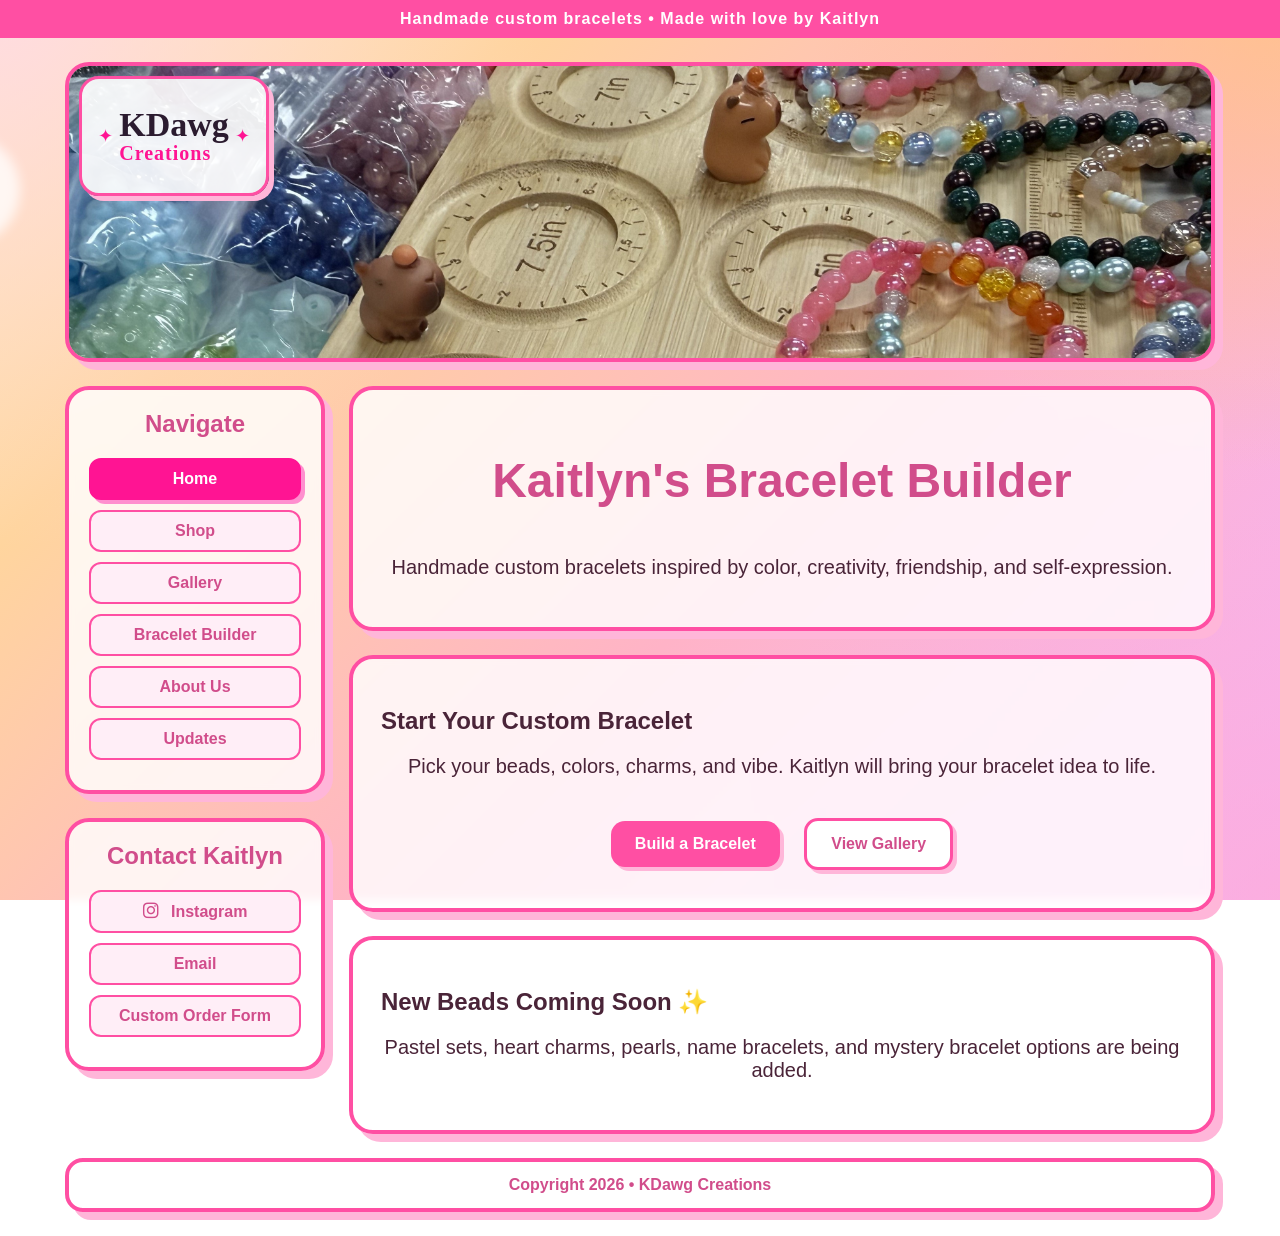
==== index.html @ 964e9528 "Replaced AI logo with stylized generative text" ====
<!DOCTYPE html>
<html lang="en">

<head>
    <meta charset="UTF-8">
    <meta name="viewport" content="width=device-width, initial-scale=1.0">
    <title>KDawg Creations - Kaitlyn's Bracelets</title>

    <link rel="stylesheet" href="style.css">

    <link rel="stylesheet" href="https://cdnjs.cloudflare.com/ajax/libs/font-awesome/6.5.1/css/all.min.css">
</head>

<body>

    <div class="bead-rain">
        <span>🩷</span>
        <span>💜</span>
        <span>🤍</span>
        <span>💛</span>
        <span>🩵</span>
        <span>🌸</span>
        <span>✨</span>
        <span>🩷</span>
    </div>

    <div class="clouds">
    <div class="cloud cloud-one"></div>
    <div class="cloud cloud-two"></div>
    <div class="cloud cloud-three"></div>
</div>

    <div class="top-bar">
        Handmade custom bracelets • Made with love by Kaitlyn
    </div>

    <header class="profile-header">
        <div class="banner">
            <img src="images/banner.jpeg" alt="KDawg Creations Banner">

            <div class="floating-logo text-logo">
                <span class="sparkle">✦</span>
                <div>
                    <span class="logo-main">KDawg</span>
                    <span class="logo-sub">Creations</span>
                </div>
                <span class="sparkle">✦</span>
            </div>
        </div>
    </header>

    <main class="profile-layout">

        <aside class="side-panel">

            <section class="mini-card">
                <h2>Navigate</h2>
                <a href="index.html" class="active-nav">Home</a>
                <a href="shop.html">Shop</a>
                <a href="gallery.html">Gallery</a>
                <a href="builder.html">Bracelet Builder</a>
                <a href="about.html">About Us</a>
                <a href="update.html">Updates</a>
            </section>

            <section class="mini-card">
                <h2>Contact Kaitlyn</h2>

                <a href="https://www.instagram.com/YOUR_INSTAGRAM_HERE" target="_blank">
                    <i class="fa-brands fa-instagram"></i> Instagram
                </a>

                <a href="mailto:YOUR_EMAIL_HERE">
                    Email
                </a>

                <a href="contact.html">
                    Custom Order Form
                </a>
            </section>
        </aside>

        <section class="content-feed">

            <section class="post-card welcome-card">
                <h1>Kaitlyn's Bracelet Builder</h1>
                <p>Handmade custom bracelets inspired by color, creativity, friendship, and self-expression.</p>
            </section>

            <section class="post-card">
                <h2>Start Your Custom Bracelet</h2>
                <p>Pick your beads, colors, charms, and vibe. Kaitlyn will bring your bracelet idea to life.</p>

                <div class="button-container">
                    <a href="builder.html" class="shop-button">Build a Bracelet</a>
                    <a href="gallery.html" class="shop-button secondary">View Gallery</a>
                </div>
            </section>

            <section class="post-card">
                <h2>New Beads Coming Soon ✨</h2>
                <p>Pastel sets, heart charms, pearls, name bracelets, and mystery bracelet options are being added.</p>
            </section>

        </section>

    </main>

    <footer class="footer">
        Copyright 2026 • KDawg Creations
    </footer>

    <script src="script.js"></script>

</body>

</html>
---- style.css ----
* {
    box-sizing: border-box;
}

body {
    margin: 0;
    font-family: Arial, sans-serif;

    position: relative;

    color: #4a2438;
}

body::before {
    content: "";

    position: fixed;
    inset: 0;

    background:
        radial-gradient(circle at top left, rgba(255, 214, 235, 0.8) 0%, transparent 35%),

        radial-gradient(circle at top right, rgba(255, 200, 120, 0.7) 0%, transparent 30%),

        radial-gradient(circle at bottom right, rgba(255, 170, 210, 0.7) 0%, transparent 35%),

        linear-gradient(
            135deg,
            #fff0b8 0%,
            #ffd59e 25%,
            #ffb3c7 60%,
            #f3b6ff 100%
        );

    z-index: -2;
}

.top-bar {
    background-color: #ff4fa3;
    color: white;
    padding: 10px;
    font-size: 16px;
    font-weight: bold;
    text-align: center;
    letter-spacing: 1px;
}

.profile-header {
    max-width: 1150px;
    margin: 24px auto;
}

.banner {
    position: relative;
    height: 300px;
    overflow: hidden;

    border: 4px solid #ff4fa3;
    border-radius: 24px;

    box-shadow: 8px 8px 0 #ffb6d9;
}

.banner img:first-child {
    width: 100%;
    height: 100%;
    object-fit: cover;
    object-position: center 45%;
    display: block;
}

/* - "floating logo" is the logo box for Kaitlyns Logo what sits on top of the top banner slideshow. 
To change the position, change top and left values and adjust the pixel offset to move it around. */

.floating-logo {
    position: absolute;
    top: 10px;
    left: 10px;

    width: 190px;
    height: 120px;

    background-color: rgba(255, 255, 255, 0.9);
    border: 3px solid #ff4fa3;
    border-radius: 20px;
    padding: 10px;

    box-shadow: 5px 5px 0 #ffb6d9;

    display: flex;
    align-items: center;
    justify-content: center;
    gap: 6px;
}

.logo-main {
    display: block;
    font-family: Georgia, serif;
    font-size: 34px;
    font-weight: bold;
    color: #2b1b2f;
    line-height: 1;
}

.logo-sub {
    display: block;
    font-family: Georgia, serif;
    font-size: 20px;
    font-weight: bold;
    color: #ff1493;
    letter-spacing: 1px;
}

.sparkle {
    color: #ff1493;
    font-size: 18px;
}

h1 {
    color: #d14d8b;
    font-size: 48px;
    margin-top: 35px;
    text-align: center;
}

p {
    font-size: 20px;
    text-align: center;
}

.button-container {
    margin-top: 30px;
    text-align: center;
}

button {
    background-color: white;
    border: 3px solid #ff4fa3;
    border-radius: 14px;
    padding: 15px 25px;
    margin: 10px;
    font-size: 18px;
    font-weight: bold;
    color: #d14d8b;
    cursor: pointer;
    box-shadow: 4px 4px 0 #ffb6d9;
}

button:hover {
    background-color: #ffd6eb;
    transform: translateY(-2px);
}

.content-feed {
    display: flex;
    flex-direction: column;
    gap: 24px;
}

.post-card {
    background-color:
        rgba(255,255,255,0.82);

    border:
        4px solid #ff4fa3;

    border-radius: 24px;

    padding: 28px;

    box-shadow:
        8px 8px 0 #ffb6d9;

    backdrop-filter: blur(4px);
}

.shop-button {
    display: inline-block;
    background-color: #ff4fa3;
    color: white;
    text-decoration: none;
    padding: 14px 24px;
    border-radius: 14px;
    font-weight: bold;
    margin: 10px;
    box-shadow: 4px 4px 0 #ffb6d9;
}

.shop-button.secondary {
    background-color: white;
    color: #d14d8b;
    border: 3px solid #ff4fa3;
}

.footer {
    max-width: 1150px;
    margin: 24px auto;
    padding: 14px;
    text-align: center;
    background-color: rgba(255,255,255,0.82);
    border: 4px solid #ff4fa3;
    border-radius: 18px;
    color: #d14d8b;
    font-weight: bold;
    box-shadow: 8px 8px 0 #ffb6d9;
}

.profile-layout {
    max-width: 1150px;
    margin: 0 auto;
    display: grid;
    grid-template-columns: 260px 1fr;
    gap: 24px;
}

.side-panel {
    display: flex;
    flex-direction: column;
    gap: 24px;
}

.mini-card {
    background-color: rgba(255,255,255,0.82);
    border: 4px solid #ff4fa3;
    border-radius: 24px;
    padding: 20px;
    box-shadow: 8px 8px 0 #ffb6d9;
    backdrop-filter: blur(4px);
}

.mini-card h2 {
    color: #d14d8b;
    margin-top: 0;
    text-align: center;
}

.mini-card a {
    display: block;
    background-color: #ffeef7;
    border: 2px solid #ff4fa3;
    border-radius: 12px;
    padding: 10px;
    margin: 10px 0;
    color: #d14d8b;
    text-decoration: none;
    font-weight: bold;
    text-align: center;
}

.mini-card a:hover {
    background-color: #ffd6eb;
}

.mini-card a.active-nav {
    background-color: #ff1493 !important;
    color: white !important;

    border-color: #ff1493 !important;

    box-shadow: 4px 4px 0 #ff8fcf;
}

.mini-card a.active-nav:hover {
    background-color: #e0007a !important;
}

.mini-card li {
    margin-bottom: 10px;
    font-weight: bold;
}

.mini-card a i {
    margin-right: 8px;
    font-size: 18px;
}

@media (max-width: 800px) {
        .profile-header,
        .profile-layout,
        .footer {
            width: 94%;
        }

        .profile-layout {
            grid-template-columns: 1fr;
        }

        .floating-logo {
            width: 120px;
            height: 120px;
        }

        .banner {
            height: 220px;
        }

        h1 {
            font-size: 36px;
        }
        .content-feed,
    .side-panel {
        width: 100%;
    }
}

.bead-rain {
    position: fixed;
    inset: 0;
    pointer-events: none;
    overflow: hidden;
    z-index: 0;
}

.bead-rain span {
    position: absolute;
    top: -10%;
    font-size: 34px;
    animation: fall 14s linear infinite;
    opacity: 0.9;
}

.bead-rain span:nth-child(1) { left: 8%; animation-delay: -1s; }
.bead-rain span:nth-child(2) { left: 22%; animation-delay: -4s; }
.bead-rain span:nth-child(3) { left: 36%; animation-delay: -7s; }
.bead-rain span:nth-child(4) { left: 50%; animation-delay: -2s; }
.bead-rain span:nth-child(5) { left: 64%; animation-delay: -5s; }
.bead-rain span:nth-child(6) { left: 78%; animation-delay: -8s; }
.bead-rain span:nth-child(7) { left: 90%; animation-delay: -3s; }
.bead-rain span:nth-child(8) { left: 15%; animation-delay: -10s; }

@keyframes fall {
    from {
        transform: translateY(-20vh) rotate(0deg);
    }

    to {
        transform: translateY(120vh) rotate(360deg);
    }
}

.top-bar,
.profile-header,
.profile-layout,
.footer {
    position: relative;
    z-index: 1;
}

.clouds {
    position: fixed;
    inset: 0;

    overflow: hidden;

    pointer-events: none;

    z-index: 0;
}

.cloud {
    position: absolute;
    width: 320px;
    height: 110px;
    background: rgba(255, 255, 255, 0.75);
    border-radius: 999px;
    filter: blur(6px);
    animation: driftClouds 45s linear infinite;
}

.cloud::before,
.cloud::after {
    content: "";
    position: absolute;
    background: rgba(255, 255, 255, 0.75);
    border-radius: 50%;
}

.cloud::before {
    width: 120px;
    height: 120px;
    top: -45px;
    left: 40px;
}

.cloud::after {
    width: 150px;
    height: 150px;
    top: -65px;
    right: 30px;
}

.cloud-one {
    top: 15%;
    left: -300px;
    animation-delay: 0s;
}

.cloud-two {
    top: 45%;
    left: -400px;
    transform: scale(1.35);
    animation-delay: -18s;
    opacity: 0.7;
}

.cloud-three {
    top: 70%;
    left: -350px;
    transform: scale(0.8);
    animation-delay: -30s;
    opacity: 0.55;
}

@keyframes driftClouds {
    from {
        transform: translateX(-20vw);
    }

    to {
        transform: translateX(130vw);
    }
}

.product-grid {
    display: grid;

    grid-template-columns: repeat(3, 1fr);

    gap: 24px;
}

.product-card {
    background-color: rgba(255,255,255,0.82);

    border: 4px solid #ff4fa3;

    border-radius: 24px;

    padding: 18px;

    text-align: center;

    box-shadow: 8px 8px 0 #ffb6d9;

    backdrop-filter: blur(4px);
}

.product-card img {
    width: 100%;

    height: 220px;

    object-fit: cover;

    border-radius: 18px;

    border: 3px solid #ffb6d9;
}

.product-card h2 {
    color: #d14d8b;

    font-size: 22px;

    margin-top: 14px;
}

.product-card p {
    font-size: 16px;
}

.price {
    display: inline-block;

    margin-top: 10px;

    background-color: #ff1493;

    color: white;

    padding: 10px 16px;

    border-radius: 999px;

    font-weight: bold;

    box-shadow: 3px 3px 0 #ff8fcf;
}

@media (max-width: 1000px) {
    .product-grid {
        grid-template-columns: repeat(2, 1fr);
    }
}

@media (max-width: 650px) {
    .product-grid {
        grid-template-columns: 1fr;
    }
}
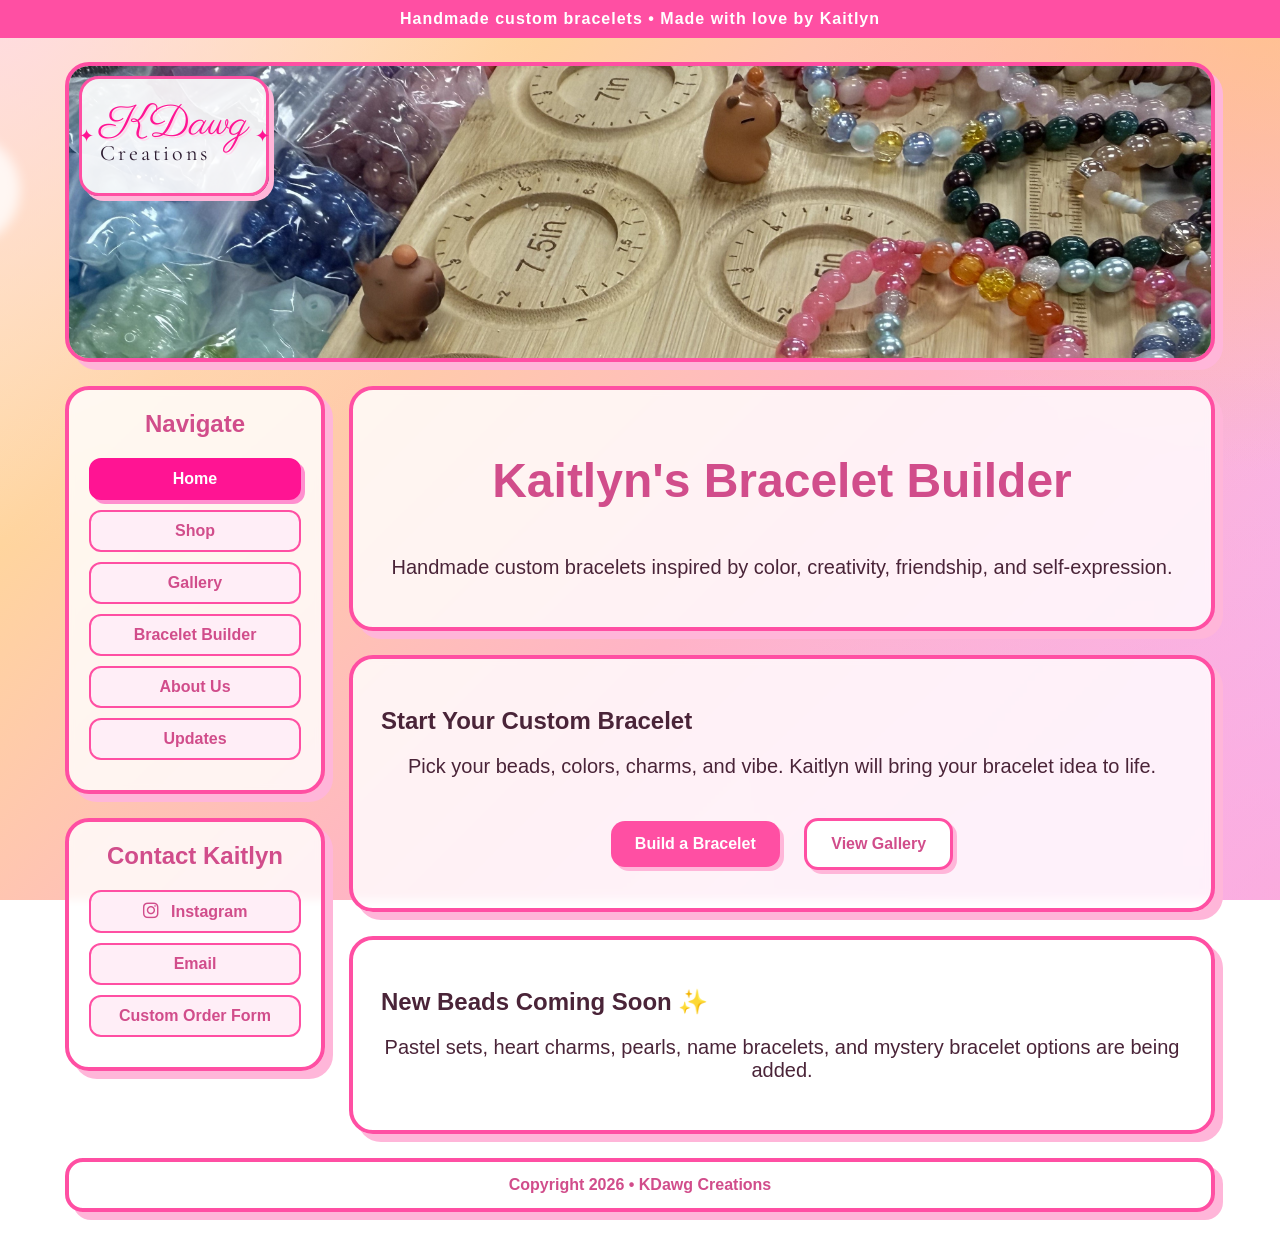
==== commit cf5a7296: "Changed logo" ====
--- a/index.html
+++ b/index.html
@@ -7,6 +7,11 @@
     <title>KDawg Creations - Kaitlyn's Bracelets</title>
 
     <link rel="stylesheet" href="style.css">
+
+    <link rel="preconnect" href="https://fonts.googleapis.com">
+    <link rel="preconnect" href="https://fonts.gstatic.com" crossorigin>
+
+    <link href="https://fonts.googleapis.com/css2?family=Cormorant+Garamond:wght@600;700&family=Parisienne&display=swap" rel="stylesheet">
 
     <link rel="stylesheet" href="https://cdnjs.cloudflare.com/ajax/libs/font-awesome/6.5.1/css/all.min.css">
 </head>
--- a/style.css
+++ b/style.css
@@ -95,20 +95,31 @@
 
 .logo-main {
     display: block;
-    font-family: Georgia, serif;
-    font-size: 34px;
-    font-weight: bold;
-    color: #2b1b2f;
-    line-height: 1;
+
+    font-family: 'Parisienne', cursive;
+
+    font-size: 42px;
+
+    color: #ff1493;
+
+    line-height: 0.9;
+
+    text-shadow:
+        2px 2px 0 #ffd6eb;
 }
 
 .logo-sub {
     display: block;
-    font-family: Georgia, serif;
-    font-size: 20px;
-    font-weight: bold;
-    color: #ff1493;
-    letter-spacing: 1px;
+
+    font-family: 'Cormorant Garamond', serif;
+
+    font-size: 22px;
+
+    letter-spacing: 3px;
+
+    color: #2b1b2f;
+
+    margin-top: -4px;
 }
 
 .sparkle {
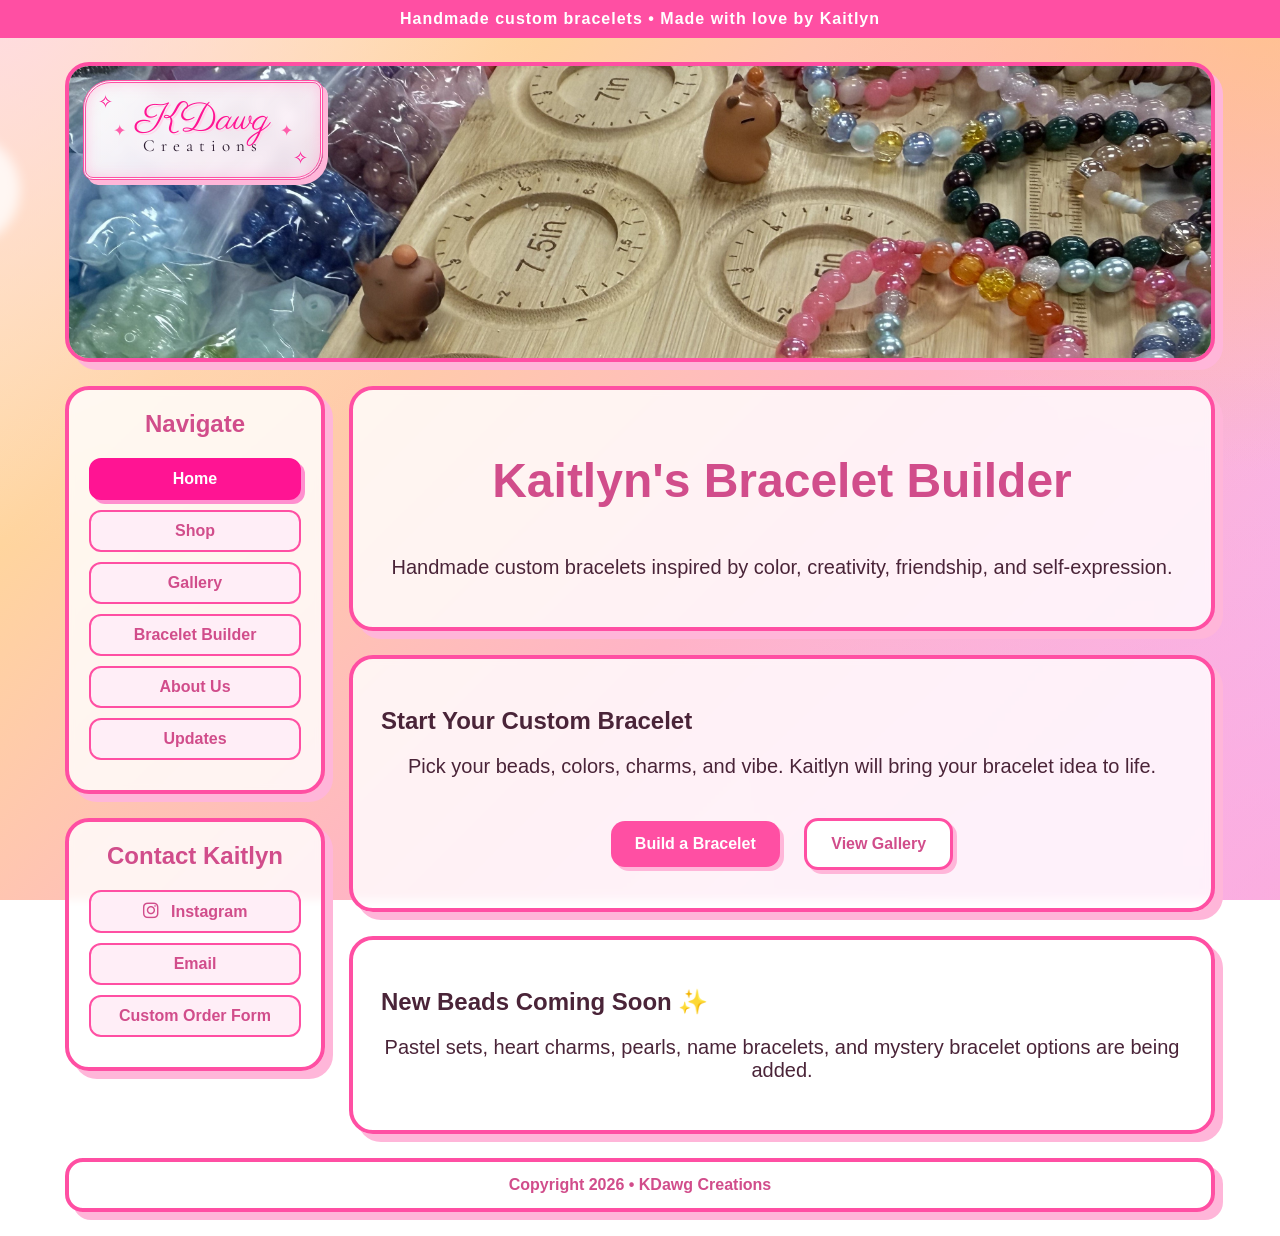
==== commit be1b322f: "Sparkle Sky" ====
--- a/index.html
+++ b/index.html
@@ -30,10 +30,21 @@
     </div>
 
     <div class="clouds">
-    <div class="cloud cloud-one"></div>
-    <div class="cloud cloud-two"></div>
-    <div class="cloud cloud-three"></div>
-</div>
+        <div class="cloud cloud-one"></div>
+        <div class="cloud cloud-two"></div>
+        <div class="cloud cloud-three"></div>
+    </div>
+
+    <div class="sparkle-sky">
+        <span>✦</span>
+        <span>✧</span>
+        <span>✶</span>
+        <span>✷</span>
+        <span>✦</span>
+        <span>✧</span>
+        <span>✶</span>
+        <span>✷</span>
+    </div>
 
     <div class="top-bar">
         Handmade custom bracelets • Made with love by Kaitlyn
--- a/style.css
+++ b/style.css
@@ -74,57 +74,76 @@
 
 .floating-logo {
     position: absolute;
-    top: 10px;
-    left: 10px;
-
-    width: 190px;
-    height: 120px;
-
-    background-color: rgba(255, 255, 255, 0.9);
-    border: 3px solid #ff4fa3;
-    border-radius: 20px;
-    padding: 10px;
-
-    box-shadow: 5px 5px 0 #ffb6d9;
+    top: 14px;
+    left: 14px;
+
+    width: 240px;
+    height: 100px;
+
+    background:
+        linear-gradient(135deg, rgba(255,255,255,0.95), rgba(255,238,247,0.9));
+
+    border: 3px double #ff4fa3;
+    border-radius: 28px 10px 28px 10px;
+
+    padding: 10px 20px;
+
+    box-shadow:
+        5px 5px 0 #ffb6d9,
+        inset 0 0 14px rgba(255, 182, 217, 0.7);
 
     display: flex;
     align-items: center;
     justify-content: center;
-    gap: 6px;
+    gap: 10px;
+
+    backdrop-filter: blur(6px);
+}
+
+.floating-logo::before,
+.floating-logo::after {
+    content: "✧";
+    position: absolute;
+    color: #ff1493;
+    font-size: 18px;
+}
+
+.floating-logo::before {
+    top: 8px;
+    left: 12px;
+}
+
+.floating-logo::after {
+    bottom: 8px;
+    right: 12px;
 }
 
 .logo-main {
     display: block;
-
     font-family: 'Parisienne', cursive;
-
-    font-size: 42px;
-
+    font-size: 38px;
     color: #ff1493;
-
-    line-height: 0.9;
-
-    text-shadow:
-        2px 2px 0 #ffd6eb;
+    line-height: 0.85;
+    text-align: center;
+    text-shadow: 2px 2px 0 #ffd6eb;
 }
 
 .logo-sub {
     display: block;
-
     font-family: 'Cormorant Garamond', serif;
-
-    font-size: 22px;
-
-    letter-spacing: 3px;
-
+    font-size: 17px;
+    letter-spacing: 6px;
     color: #2b1b2f;
-
-    margin-top: -4px;
+    text-align: center;
+    margin-top: -2px;
 }
 
 .sparkle {
-    color: #ff1493;
-    font-size: 18px;
+    color: #ff4fa3;
+
+    font-size: 16px;
+
+    opacity: 0.9;
 }
 
 h1 {
@@ -508,4 +527,61 @@
     .product-grid {
         grid-template-columns: 1fr;
     }
+}
+
+.sparkle-sky {
+    position: fixed;
+    inset: 0;
+    pointer-events: none;
+    overflow: hidden;
+    z-index: 0;
+}
+
+.sparkle-sky span {
+    position: absolute;
+    color: rgba(255, 255, 255, 0.75);
+    text-shadow:
+        0 0 8px rgba(255, 255, 255, 0.9),
+        0 0 16px rgba(255, 20, 147, 0.45),
+        0 0 22px rgba(190, 160, 255, 0.5);
+
+    font-size: 28px;
+    opacity: 0;
+    animation: starPop 5s ease-in-out infinite;
+}
+
+.sparkle-sky span:nth-child(1) { top: 12%; left: 18%; animation-delay: -1s; }
+.sparkle-sky span:nth-child(2) { top: 28%; left: 72%; animation-delay: -3s; }
+.sparkle-sky span:nth-child(3) { top: 48%; left: 14%; animation-delay: -5s; }
+.sparkle-sky span:nth-child(4) { top: 64%; left: 82%; animation-delay: -2s; }
+.sparkle-sky span:nth-child(5) { top: 78%; left: 38%; animation-delay: -4s; }
+.sparkle-sky span:nth-child(6) { top: 18%; left: 48%; animation-delay: -6s; }
+.sparkle-sky span:nth-child(7) { top: 42%; left: 90%; animation-delay: -7s; }
+.sparkle-sky span:nth-child(8) { top: 86%; left: 8%; animation-delay: -8s; }
+
+@keyframes starPop {
+    0% {
+        opacity: 0;
+        transform: scale(0.4) rotate(0deg);
+    }
+
+    20% {
+        opacity: 0.85;
+        transform: scale(1.15) rotate(18deg);
+    }
+
+    45% {
+        opacity: 0.45;
+        transform: scale(0.9) rotate(36deg);
+    }
+
+    70% {
+        opacity: 0.9;
+        transform: scale(1.25) rotate(54deg);
+    }
+
+    100% {
+        opacity: 0;
+        transform: scale(0.3) rotate(90deg);
+    }
 }
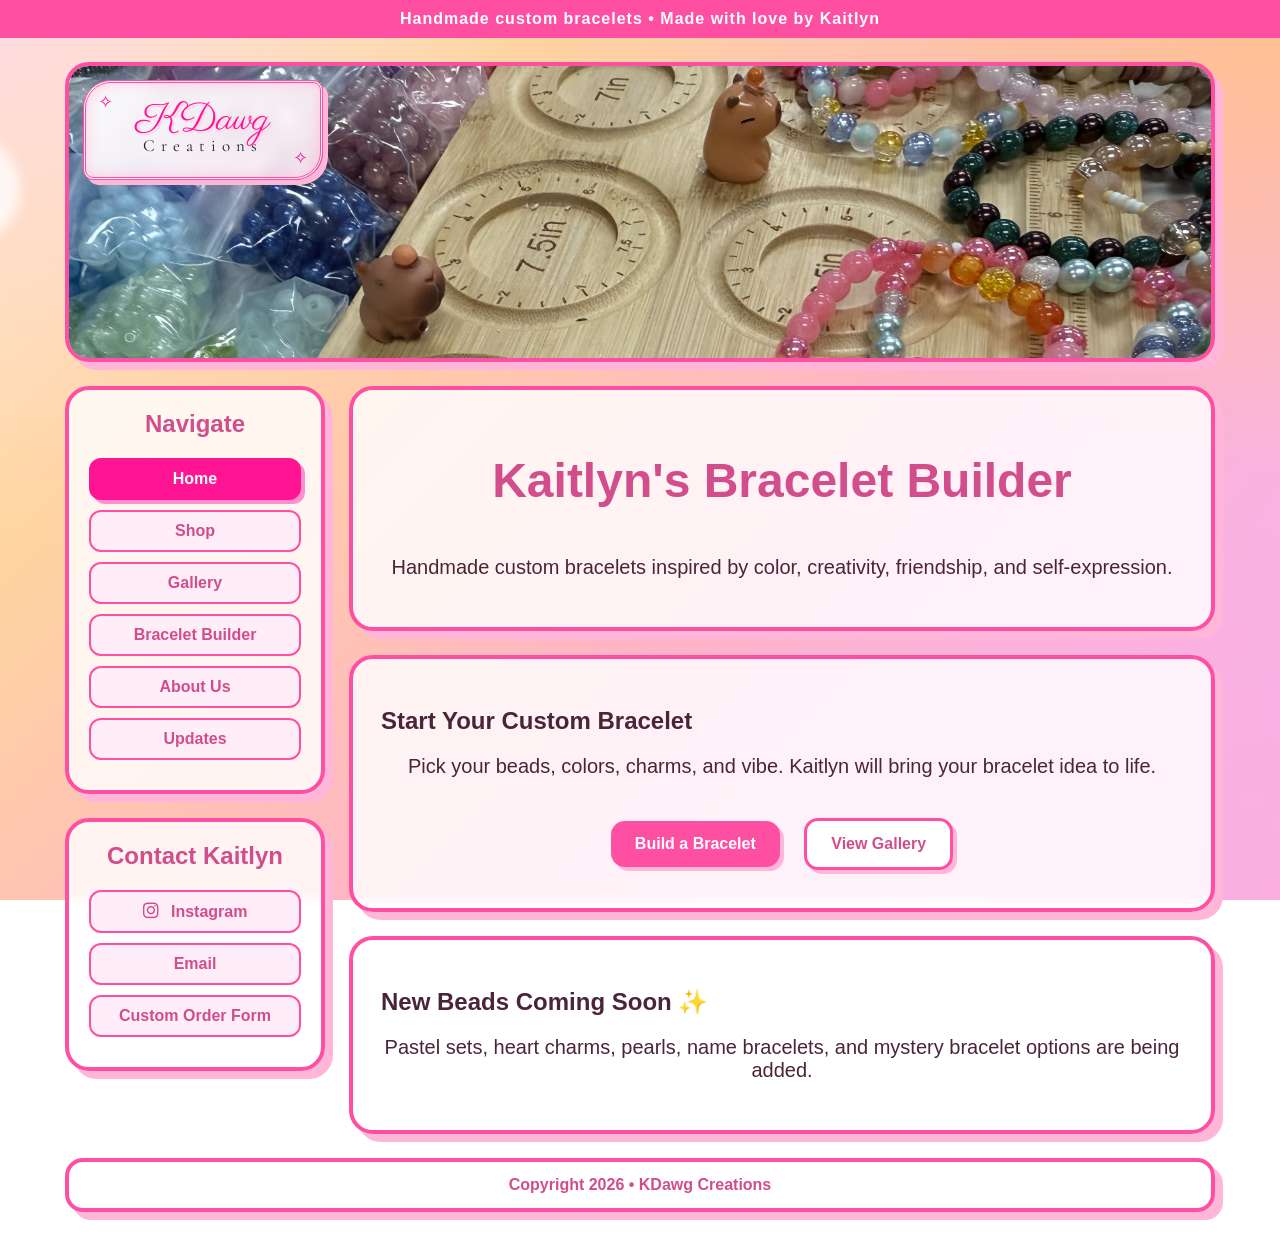
==== commit e447ae4f: "Java Sparkles coding" ====
--- a/index.html
+++ b/index.html
@@ -35,16 +35,7 @@
         <div class="cloud cloud-three"></div>
     </div>
 
-    <div class="sparkle-sky">
-        <span>✦</span>
-        <span>✧</span>
-        <span>✶</span>
-        <span>✷</span>
-        <span>✦</span>
-        <span>✧</span>
-        <span>✶</span>
-        <span>✷</span>
-    </div>
+    <div class="sparkle-sky"></div>
 
     <div class="top-bar">
         Handmade custom bracelets • Made with love by Kaitlyn
--- a/style.css
+++ b/style.css
@@ -537,6 +537,39 @@
     z-index: 0;
 }
 
+.sparkle {
+    position: absolute;
+    color: rgba(255, 255, 255, 0.85);
+    text-shadow:
+        0 0 8px rgba(255, 255, 255, 0.95),
+        0 0 16px rgba(255, 20, 147, 0.5),
+        0 0 24px rgba(190, 160, 255, 0.55);
+
+    animation: sparklePop 1.8s ease-out forwards;
+}
+
+@keyframes sparklePop {
+    0% {
+        opacity: 0;
+        transform: scale(0.2) rotate(0deg);
+    }
+
+    25% {
+        opacity: 0.95;
+        transform: scale(1.2) rotate(25deg);
+    }
+
+    70% {
+        opacity: 0.65;
+        transform: scale(0.9) rotate(60deg);
+    }
+
+    100% {
+        opacity: 0;
+        transform: scale(0.2) rotate(100deg);
+    }
+}
+
 .sparkle-sky span {
     position: absolute;
     color: rgba(255, 255, 255, 0.75);
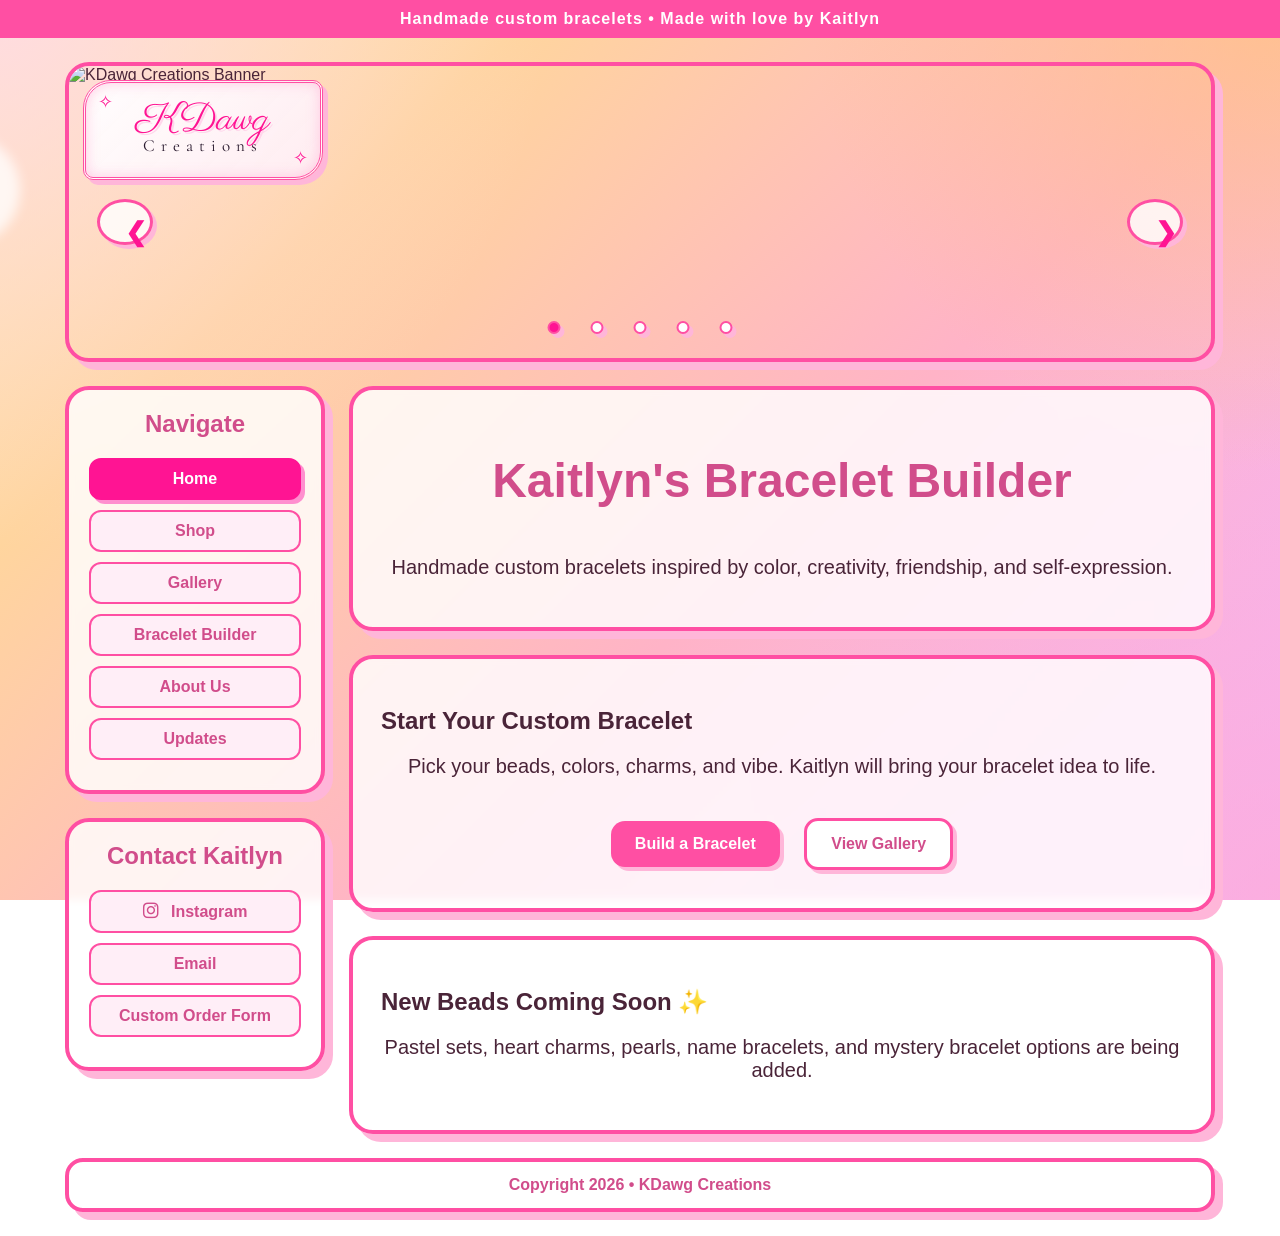
==== commit 7f3fa573: "Changed banner to slideshow" ====
--- a/index.html
+++ b/index.html
@@ -43,7 +43,19 @@
 
     <header class="profile-header">
         <div class="banner">
-            <img src="images/banner.jpeg" alt="KDawg Creations Banner">
+            <button class="banner-arrow left-arrow" id="prev-banner">❮</button>
+
+            <img id="banner-image" src="images/banner1.jpeg" alt="KDawg Creations Banner">
+
+            <button class="banner-arrow right-arrow" id="next-banner">❯</button>
+
+            <div class="banner-dots">
+                <button class="dot active-dot" data-slide="0"></button>
+                <button class="dot" data-slide="1"></button>
+                <button class="dot" data-slide="2"></button>
+                <button class="dot" data-slide="3"></button>
+                <button class="dot" data-slide="4"></button>
+            </div>
 
             <div class="floating-logo text-logo">
                 <span class="sparkle">✦</span>
--- a/style.css
+++ b/style.css
@@ -69,6 +69,70 @@
     display: block;
 }
 
+.banner-arrow {
+    position: absolute;
+    top: 50%;
+    transform: translateY(-50%);
+
+    width: 46px;
+    height: 46px;
+
+    border-radius: 50%;
+    border: 3px solid #ff4fa3;
+
+    background-color: rgba(255, 255, 255, 0.82);
+    color: #ff1493;
+
+    font-size: 26px;
+    font-weight: bold;
+
+    cursor: pointer;
+    z-index: 4;
+
+    box-shadow: 4px 4px 0 #ffb6d9;
+}
+
+.left-arrow {
+    left: 18px;
+}
+
+.right-arrow {
+    right: 18px;
+}
+
+.banner-arrow:hover {
+    background-color: #ffd6eb;
+}
+
+.banner-dots {
+    position: absolute;
+    bottom: 14px;
+    left: 50%;
+    transform: translateX(-50%);
+
+    display: flex;
+    gap: 10px;
+
+    z-index: 4;
+}
+
+.dot {
+    width: 13px;
+    height: 13px;
+
+    border-radius: 50%;
+    border: 2px solid #ff4fa3;
+
+    background-color: white;
+
+    cursor: pointer;
+    padding: 0;
+}
+
+.dot.active-dot {
+    background-color: #ff1493;
+}
+
 /* - "floating logo" is the logo box for Kaitlyns Logo what sits on top of the top banner slideshow. 
 To change the position, change top and left values and adjust the pixel offset to move it around. */
 
@@ -136,14 +200,6 @@
     color: #2b1b2f;
     text-align: center;
     margin-top: -2px;
-}
-
-.sparkle {
-    color: #ff4fa3;
-
-    font-size: 16px;
-
-    opacity: 0.9;
 }
 
 h1 {
@@ -545,76 +601,24 @@
         0 0 16px rgba(255, 20, 147, 0.5),
         0 0 24px rgba(190, 160, 255, 0.55);
 
-    animation: sparklePop 1.8s ease-out forwards;
+    animation: sparklePop 2.2s ease-in-out forwards;
 }
 
 @keyframes sparklePop {
     0% {
         opacity: 0;
-        transform: scale(0.2) rotate(0deg);
-    }
-
-    25% {
-        opacity: 0.95;
-        transform: scale(1.2) rotate(25deg);
+    }
+
+    20% {
+        opacity: 0.85;
     }
 
     70% {
-        opacity: 0.65;
-        transform: scale(0.9) rotate(60deg);
+        opacity: 0.85;
     }
 
     100% {
         opacity: 0;
-        transform: scale(0.2) rotate(100deg);
-    }
-}
-
-.sparkle-sky span {
-    position: absolute;
-    color: rgba(255, 255, 255, 0.75);
-    text-shadow:
-        0 0 8px rgba(255, 255, 255, 0.9),
-        0 0 16px rgba(255, 20, 147, 0.45),
-        0 0 22px rgba(190, 160, 255, 0.5);
-
-    font-size: 28px;
-    opacity: 0;
-    animation: starPop 5s ease-in-out infinite;
-}
-
-.sparkle-sky span:nth-child(1) { top: 12%; left: 18%; animation-delay: -1s; }
-.sparkle-sky span:nth-child(2) { top: 28%; left: 72%; animation-delay: -3s; }
-.sparkle-sky span:nth-child(3) { top: 48%; left: 14%; animation-delay: -5s; }
-.sparkle-sky span:nth-child(4) { top: 64%; left: 82%; animation-delay: -2s; }
-.sparkle-sky span:nth-child(5) { top: 78%; left: 38%; animation-delay: -4s; }
-.sparkle-sky span:nth-child(6) { top: 18%; left: 48%; animation-delay: -6s; }
-.sparkle-sky span:nth-child(7) { top: 42%; left: 90%; animation-delay: -7s; }
-.sparkle-sky span:nth-child(8) { top: 86%; left: 8%; animation-delay: -8s; }
-
-@keyframes starPop {
-    0% {
-        opacity: 0;
-        transform: scale(0.4) rotate(0deg);
-    }
-
-    20% {
-        opacity: 0.85;
-        transform: scale(1.15) rotate(18deg);
-    }
-
-    45% {
-        opacity: 0.45;
-        transform: scale(0.9) rotate(36deg);
-    }
-
-    70% {
-        opacity: 0.9;
-        transform: scale(1.25) rotate(54deg);
-    }
-
-    100% {
-        opacity: 0;
-        transform: scale(0.3) rotate(90deg);
-    }
-}+    }
+}
+
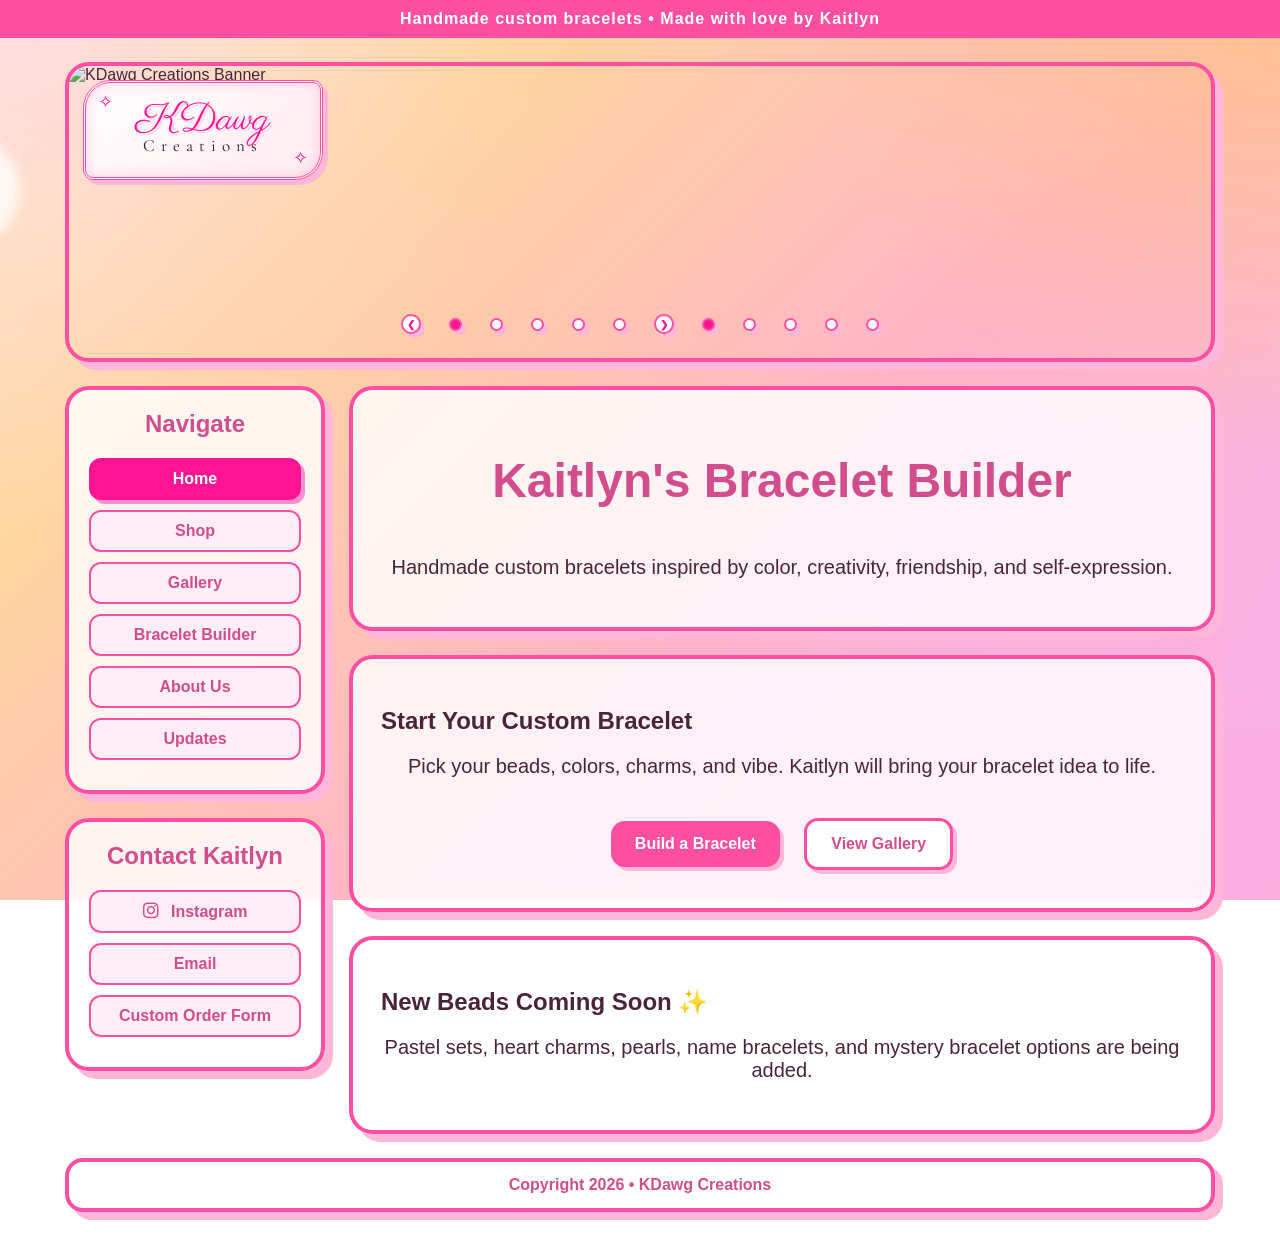
==== commit df96fe7b: "fixed banner dots" ====
--- a/index.html
+++ b/index.html
@@ -43,13 +43,19 @@
 
     <header class="profile-header">
         <div class="banner">
-            <button class="banner-arrow left-arrow" id="prev-banner">❮</button>
-
             <img id="banner-image" src="images/banner1.jpeg" alt="KDawg Creations Banner">
 
-            <button class="banner-arrow right-arrow" id="next-banner">❯</button>
+            <div class="banner-dots">
 
-            <div class="banner-dots">
+                <button class="banner-arrow" id="prev-banner">❮</button>
+
+                <button class="dot active-dot" data-slide="0"></button>
+                <button class="dot" data-slide="1"></button>
+                <button class="dot" data-slide="2"></button>
+                <button class="dot" data-slide="3"></button>
+                <button class="dot" data-slide="4"></button>
+
+                <button class="banner-arrow" id="next-banner">❯</button>
                 <button class="dot active-dot" data-slide="0"></button>
                 <button class="dot" data-slide="1"></button>
                 <button class="dot" data-slide="2"></button>
--- a/style.css
+++ b/style.css
@@ -70,48 +70,47 @@
 }
 
 .banner-arrow {
-    position: absolute;
-    top: 50%;
-    transform: translateY(-50%);
-
-    width: 46px;
-    height: 46px;
+    width: 20px;
+    height: 20px;
 
     border-radius: 50%;
-    border: 3px solid #ff4fa3;
-
-    background-color: rgba(255, 255, 255, 0.82);
+    border: 2px solid #ff4fa3;
+
+    background-color: white;
     color: #ff1493;
 
-    font-size: 26px;
+    font-size: 10px;
     font-weight: bold;
 
     cursor: pointer;
-    z-index: 4;
-
-    box-shadow: 4px 4px 0 #ffb6d9;
-}
-
-.left-arrow {
-    left: 18px;
-}
-
-.right-arrow {
-    right: 18px;
+
+    padding: 0;
+
+    display: flex;
+    align-items: center;
+    justify-content: center;
+
+    transition:
+        background-color 0.2s ease,
+        color 0.2s ease;
 }
 
 .banner-arrow:hover {
-    background-color: #ffd6eb;
+    background-color: #ff1493;
+    color: white;
 }
 
 .banner-dots {
     position: absolute;
+
     bottom: 14px;
     left: 50%;
+
     transform: translateX(-50%);
 
     display: flex;
-    gap: 10px;
+    align-items: center;
+    gap: 8px;
 
     z-index: 4;
 }
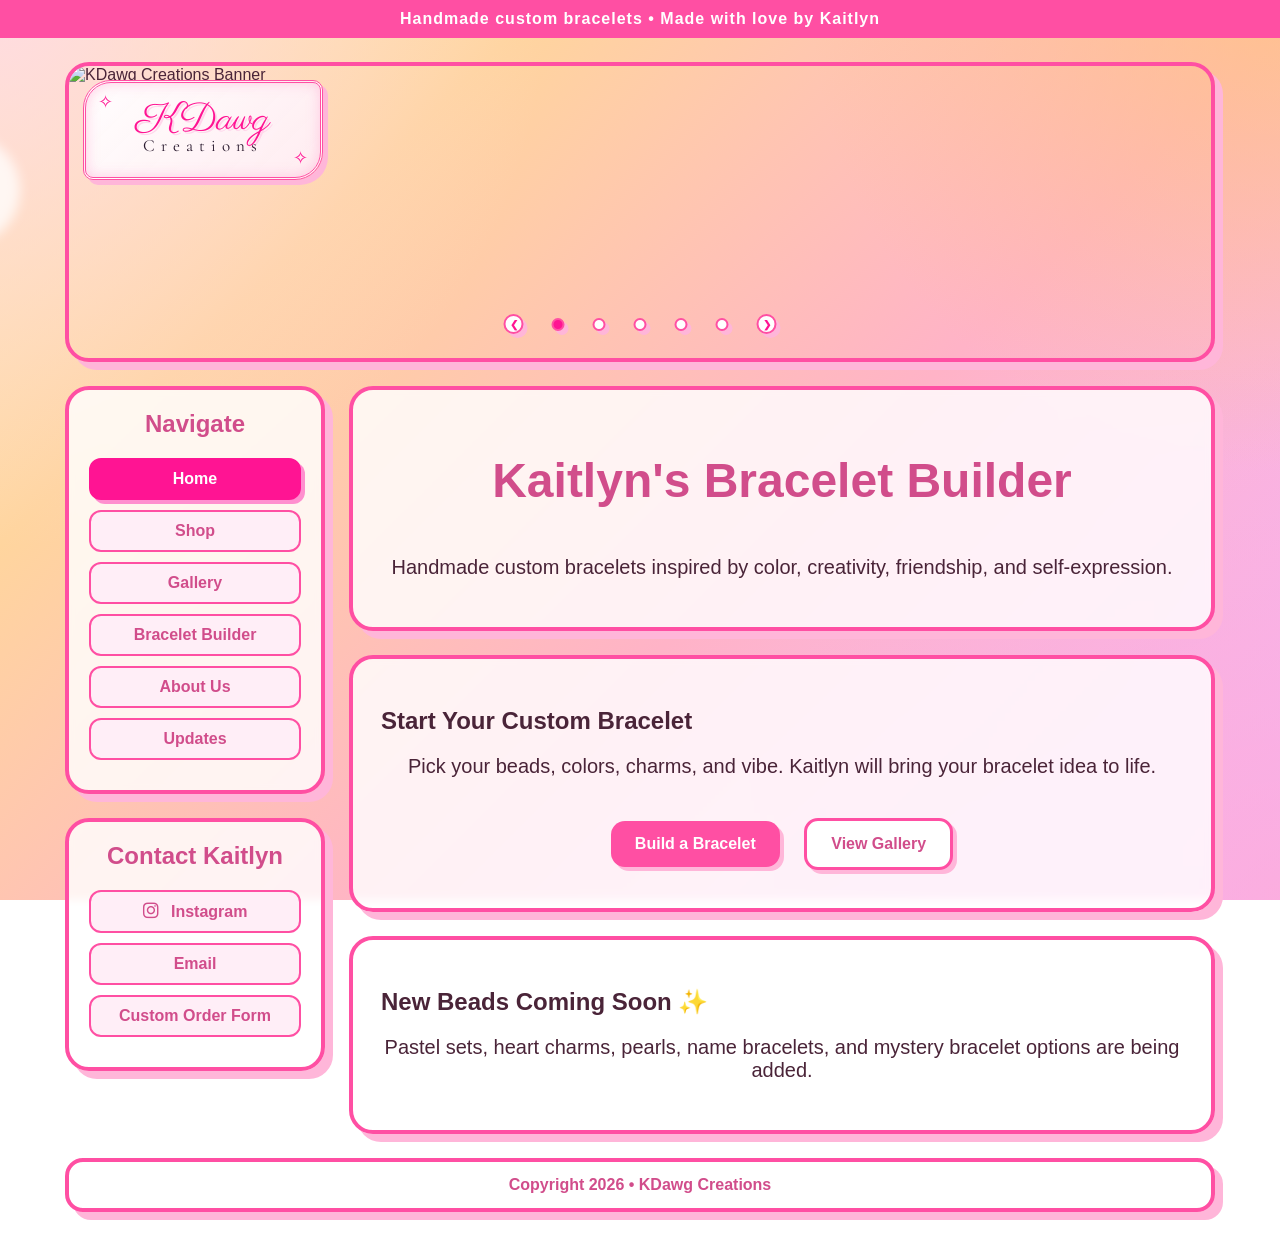
==== commit cf47a47f: "fixed banner dots" ====
--- a/index.html
+++ b/index.html
@@ -56,11 +56,7 @@
                 <button class="dot" data-slide="4"></button>
 
                 <button class="banner-arrow" id="next-banner">❯</button>
-                <button class="dot active-dot" data-slide="0"></button>
-                <button class="dot" data-slide="1"></button>
-                <button class="dot" data-slide="2"></button>
-                <button class="dot" data-slide="3"></button>
-                <button class="dot" data-slide="4"></button>
+
             </div>
 
             <div class="floating-logo text-logo">
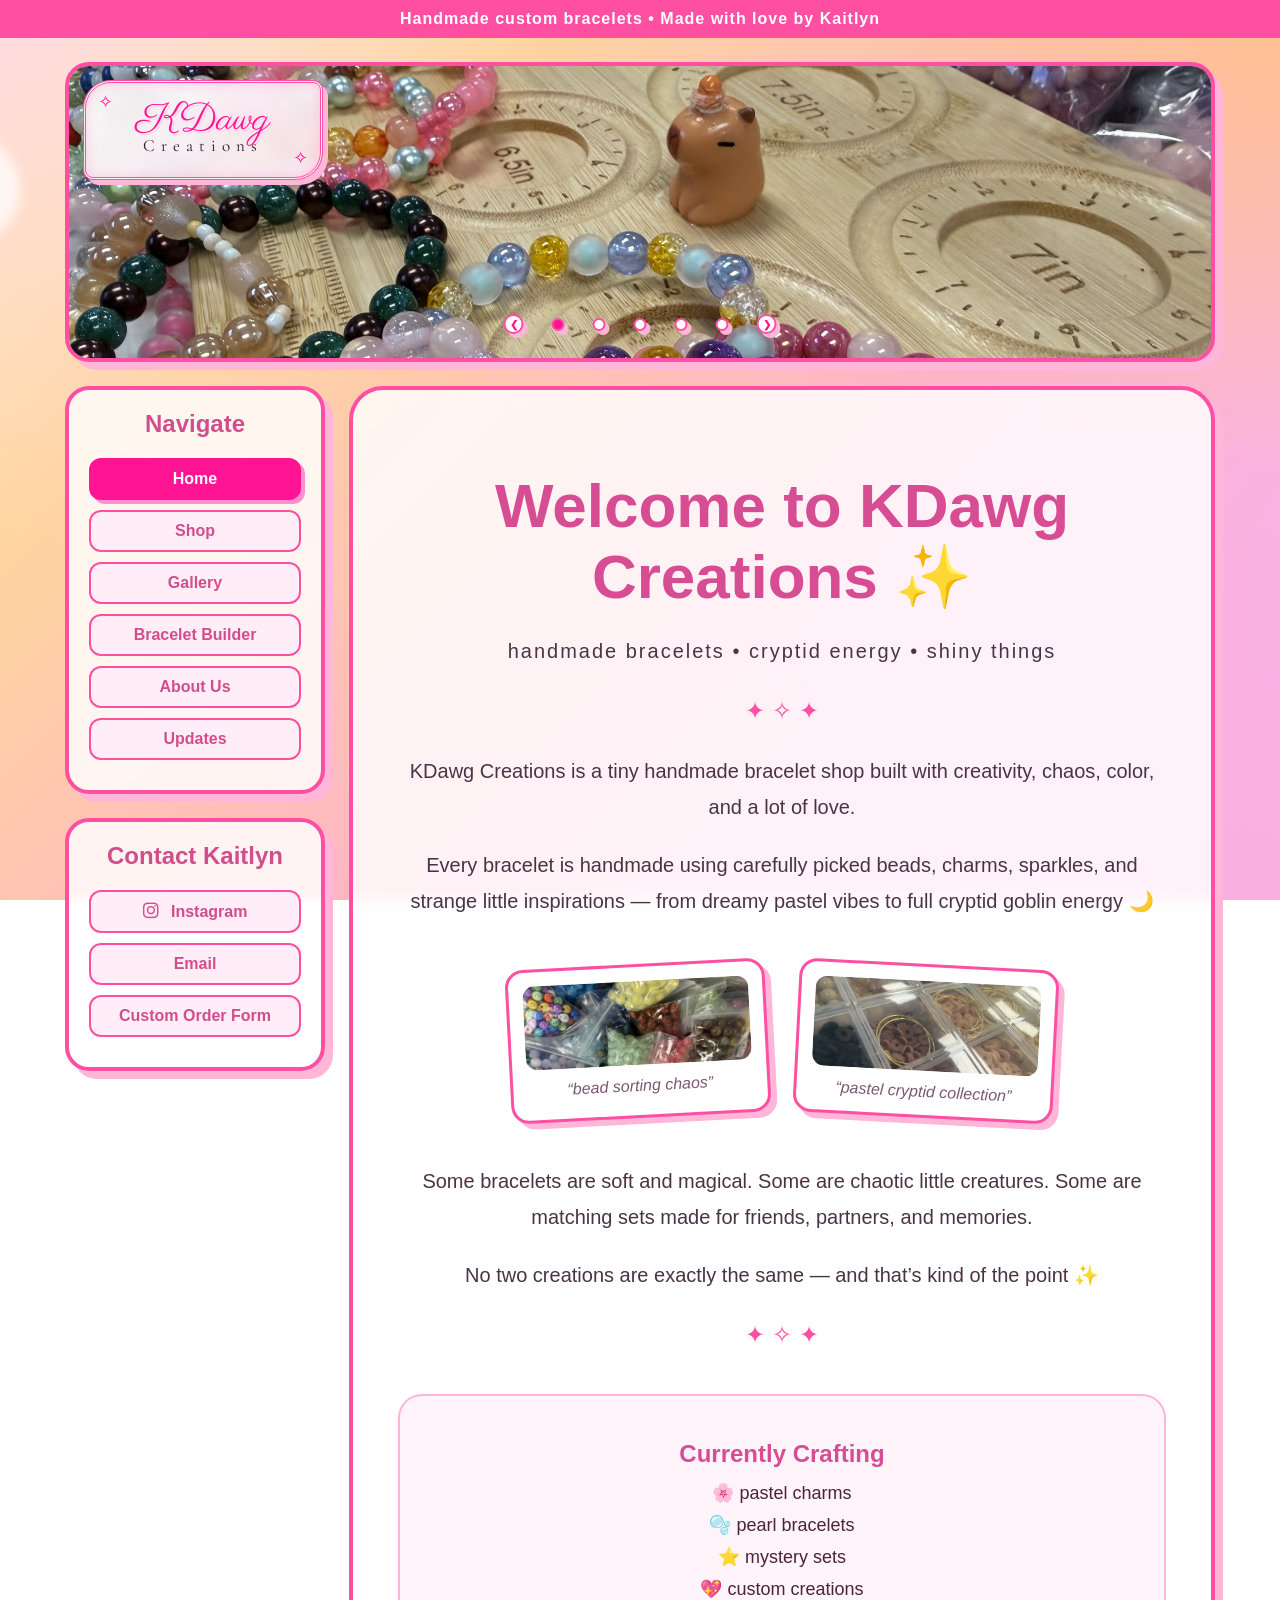
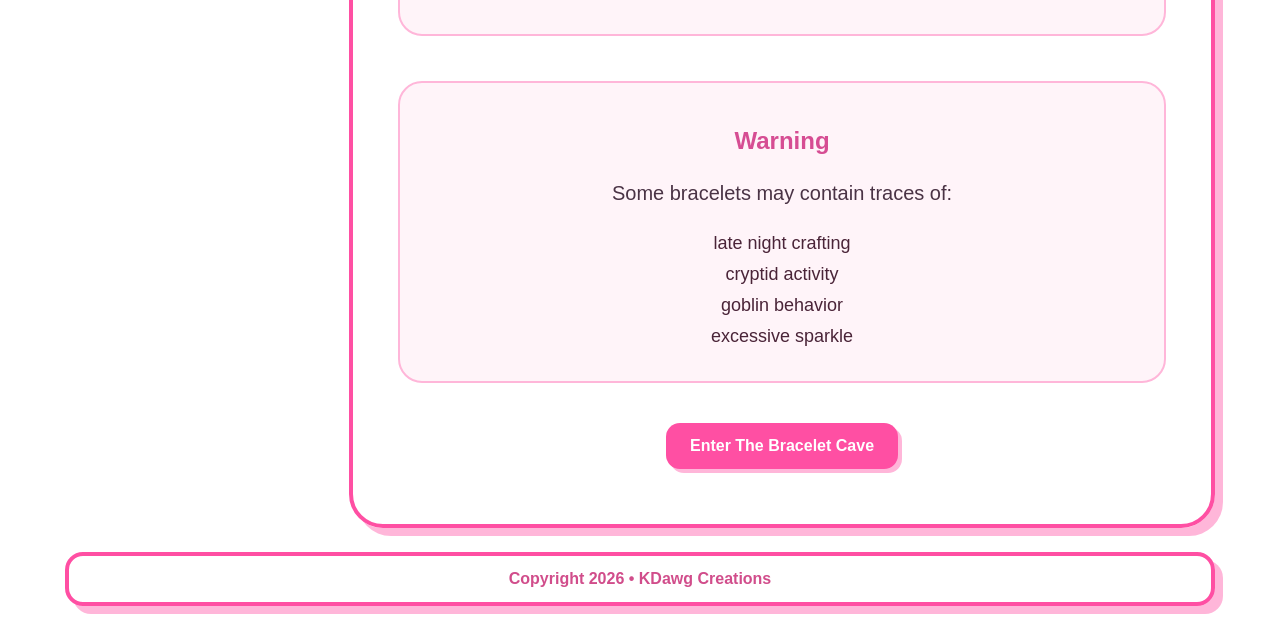
==== commit e5df2e24: "Cryptid Welcome Page" ====
--- a/index.html
+++ b/index.html
@@ -103,24 +103,90 @@
 
         <section class="content-feed">
 
-            <section class="post-card welcome-card">
-                <h1>Kaitlyn's Bracelet Builder</h1>
-                <p>Handmade custom bracelets inspired by color, creativity, friendship, and self-expression.</p>
-            </section>
-
-            <section class="post-card">
-                <h2>Start Your Custom Bracelet</h2>
-                <p>Pick your beads, colors, charms, and vibe. Kaitlyn will bring your bracelet idea to life.</p>
+            <section class="mega-welcome">
+
+                <h1>Welcome to KDawg Creations ✨</h1>
+
+                <p class="welcome-subtitle">
+                    handmade bracelets • cryptid energy • shiny things
+                </p>
+
+                <div class="welcome-divider">✦ ✧ ✦</div>
+
+                <p>
+                    KDawg Creations is a tiny handmade bracelet shop built with creativity,
+                    chaos, color, and a lot of love.
+                </p>
+
+                <p>
+                    Every bracelet is handmade using carefully picked beads, charms,
+                    sparkles, and strange little inspirations — from dreamy pastel vibes
+                    to full cryptid goblin energy 🌙
+                </p>
+
+                <div class="photo-strip">
+
+                    <div class="photo-card tilt-left">
+                        <img src="images/banner2.jpeg" alt="Bracelet Creation">
+                        <span>“bead sorting chaos”</span>
+                    </div>
+
+                    <div class="photo-card tilt-right">
+                        <img src="images/banner3.jpeg" alt="Bracelet Collection">
+                        <span>“pastel cryptid collection”</span>
+                    </div>
+
+                </div>
+
+                <p>
+                    Some bracelets are soft and magical.
+                    Some are chaotic little creatures.
+                    Some are matching sets made for friends, partners, and memories.
+                </p>
+
+                <p>
+                    No two creations are exactly the same —
+                    and that’s kind of the point ✨
+                </p>
+
+                <div class="welcome-divider">✦ ✧ ✦</div>
+
+                <div class="crafting-list">
+
+                    <h2>Currently Crafting</h2>
+
+                    <ul>
+                        <li>🌸 pastel charms</li>
+                        <li>🫧 pearl bracelets</li>
+                        <li>⭐ mystery sets</li>
+                        <li>💖 custom creations</li>
+                    </ul>
+
+                </div>
+
+                <div class="cryptid-warning">
+
+                    <h2>Warning</h2>
+
+                    <p>
+                        Some bracelets may contain traces of:
+                    </p>
+
+                    <ul>
+                        <li>late night crafting</li>
+                        <li>cryptid activity</li>
+                        <li>goblin behavior</li>
+                        <li>excessive sparkle</li>
+                    </ul>
+
+                </div>
 
                 <div class="button-container">
-                    <a href="builder.html" class="shop-button">Build a Bracelet</a>
-                    <a href="gallery.html" class="shop-button secondary">View Gallery</a>
-                </div>
-            </section>
-
-            <section class="post-card">
-                <h2>New Beads Coming Soon ✨</h2>
-                <p>Pastel sets, heart charms, pearls, name bracelets, and mystery bracelet options are being added.</p>
+                    <a href="shop.html" class="shop-button">
+                        Enter The Bracelet Cave
+                    </a>
+                </div>
+
             </section>
 
         </section>
--- a/style.css
+++ b/style.css
@@ -67,6 +67,14 @@
     object-fit: cover;
     object-position: center 45%;
     display: block;
+}
+
+#banner-image {
+    transition: opacity 0.5s ease-in-out;
+}
+
+#banner-image.fade-out {
+    opacity: 0;
 }
 
 .banner-arrow {
@@ -621,3 +629,145 @@
     }
 }
 
+.mega-welcome {
+    background: rgba(255,255,255,0.82);
+
+    border: 4px solid #ff4fa3;
+
+    border-radius: 34px;
+
+    padding: 45px;
+
+    box-shadow:
+        8px 8px 0 #ffb6d9;
+
+    text-align: center;
+
+    backdrop-filter: blur(8px);
+}
+
+.mega-welcome h1 {
+    font-size: 62px;
+
+    color: #d64d93;
+
+    margin-bottom: 10px;
+}
+
+.welcome-subtitle {
+    font-size: 20px;
+
+    letter-spacing: 2px;
+
+    color: #6e4b63;
+
+    margin-bottom: 25px;
+}
+
+.welcome-divider {
+    font-size: 24px;
+
+    color: #ff4fa3;
+
+    margin: 28px 0;
+}
+
+.mega-welcome p {
+    font-size: 20px;
+
+    line-height: 1.8;
+
+    color: #4a3345;
+
+    margin-bottom: 22px;
+}
+
+.photo-strip {
+    display: flex;
+
+    justify-content: center;
+
+    gap: 28px;
+
+    margin: 45px 0;
+
+    flex-wrap: wrap;
+}
+
+.photo-card {
+    background: white;
+
+    padding: 14px;
+
+    border-radius: 18px;
+
+    width: 260px;
+
+    box-shadow:
+        6px 6px 0 #ffb6d9;
+
+    border: 3px solid #ff4fa3;
+}
+
+.photo-card img {
+    width: 100%;
+
+    border-radius: 12px;
+
+    display: block;
+}
+
+.photo-card span {
+    display: block;
+
+    margin-top: 12px;
+
+    font-style: italic;
+
+    color: #7b5770;
+}
+
+.tilt-left {
+    transform: rotate(-3deg);
+}
+
+.tilt-right {
+    transform: rotate(3deg);
+}
+
+.crafting-list,
+.cryptid-warning {
+    margin-top: 45px;
+
+    padding: 24px;
+
+    border-radius: 24px;
+
+    background:
+        rgba(255, 240, 247, 0.7);
+
+    border: 2px solid #ffb6d9;
+}
+
+.crafting-list h2,
+.cryptid-warning h2 {
+    color: #d64d93;
+
+    margin-bottom: 14px;
+}
+
+.crafting-list ul,
+.cryptid-warning ul {
+    list-style: none;
+
+    padding: 0;
+
+    margin: 0;
+}
+
+.crafting-list li,
+.cryptid-warning li {
+    margin: 10px 0;
+
+    font-size: 18px;
+}
